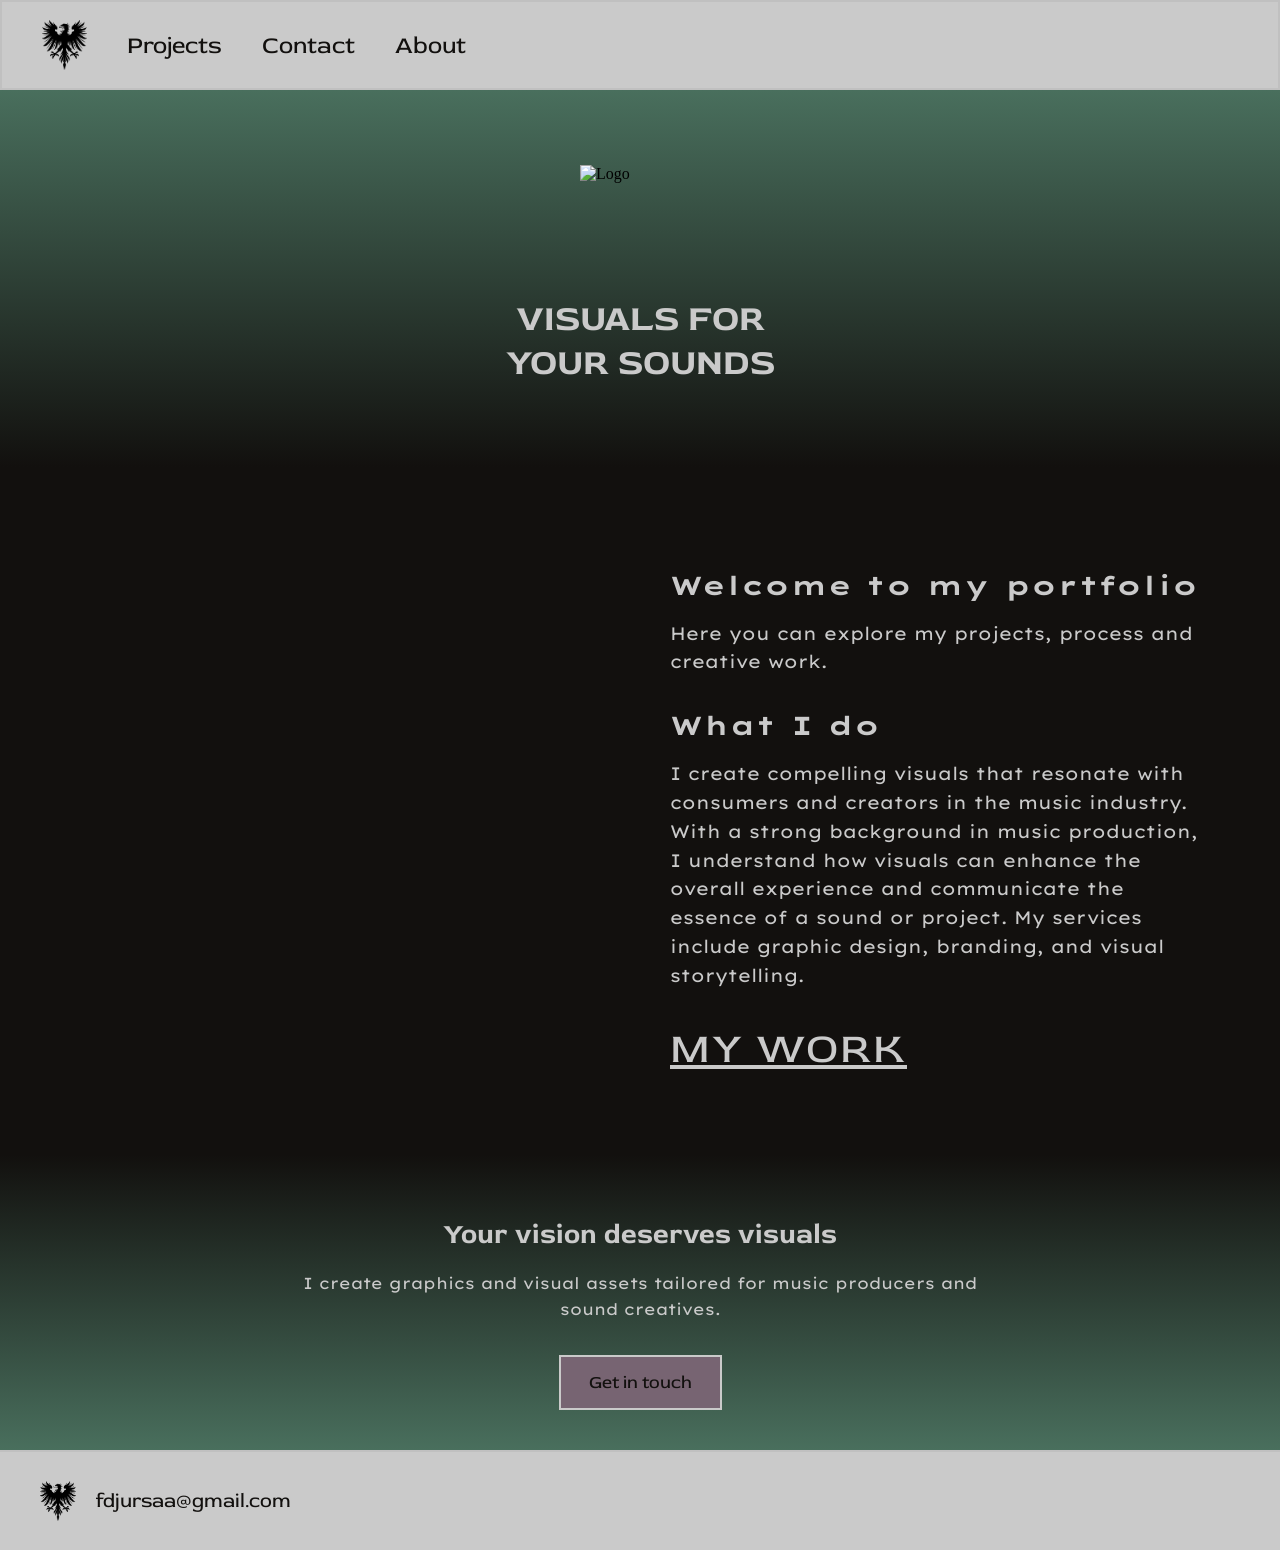
==== index.html @ 4945e061 "hele siden tak" ====
<!DOCTYPE html>
<html lang="en">
<head>
    <style>
@import url('https://fonts.googleapis.com/css2?family=Lexend+Exa:wght@100..900&family=Lexend+Zetta:wght@100..900&display=swap');
@import url('https://fonts.googleapis.com/css2?family=Red+Rose:wght@300..700&display=swap');
@import url('https://fonts.googleapis.com/css2?family=Zen+Dots&display=swap');
    </style>

    <link rel="stylesheet" href="stylesheet/global.css">
    <link rel="stylesheet" href="stylesheet/index.css">

    <meta charset="UTF-8">
    <meta name="viewport" content="width=device-width, initial-scale=1.0">
    <title>Document</title>
</head>

<body>

    <div class="navbar">
        <ul>
            <li>
                <a href="index.html">
                    <img src="files/logo.png" alt="Home Logo" class="navbar__logo">
                </a>
            </li>
            <li><a href="pages/projects.html">Projects</a></li>
            <li><a href="pages/contact.html">Contact</a></li>
            <li><a href="pages/about-me.html">About</a></li>
        </ul>
    </div>

    <section class="hero__banner">
        <div class="hero__text">
            <h1>VISUALS FOR<br>YOUR SOUNDS</h1>
        </div>
        <img src="files/logospin.gif" alt="Logo" class="hero__logo">
    </section>


    <section class="mid-section">
        <div class="mid-section__inner">

            <video class="mid-section__video" autoplay muted loop playsinline>
                <source src="files/homepage-video.mp4" type="video/mp4">
            </video>

            <div class="mid-section__text">
                <h2>Welcome to my portfolio</h2>
                <p>
                    Here you can explore my projects, process and creative work.
                </p>

                <h2>What I do</h2>
                <p>
                    I create compelling visuals that resonate with consumers and creators in the music industry.
                    With a strong background in music production, I understand how visuals can enhance the
                    overall experience and communicate the essence of a sound or project.
                    My services include graphic design, branding, and visual storytelling.
                </p>

               
                <a class="my-work-link" href="pages/projects.html">MY WORK</a>
            </div>

        </div>
    </section>

    <section class="page-banner">
        <div class="page-banner__content">
            <h2>Your vision deserves <span class="font-cycle">visuals</span></h2>
            <p>I create graphics and visual assets tailored for music producers and sound creatives.</p>
            <a href="pages/contact.html" class="page-banner__button">Get in touch</a>
        </div>
    </section>

    <footer class="site-footer">
    <div class="footer__content">
        <img src="../files/logo.png" alt="Logo" class="footer__logo">
        <a href="mailto:fdjursaa@gmail.com" class="footer__email">fdjursaa@gmail.com</a>
    </div>
</footer>

</body>
</html>
---- stylesheet/global.css ----
* {
    box-sizing: border-box;
}

body {
    margin: 0;
    background-color: #12100E;
    
}

/* NAVBAR */
.navbar {
    background-color: #cacaca;
    height: 90px;
    border: 2px solid rgb(192, 192, 192);
    display: flex;
    align-items: center;
}




.navbar__logo {
    height: 50px;
    width: auto;
    display: block;
    margin-left: 40px;
}



.navbar ul {
    display: flex;
    gap: 40px;
    list-style: none;
    margin: 0;
    padding: 0;
    align-items: center;
    height: 100%;
}


.navbar a {
    text-decoration: none;
    color: #12100E;
    font-family: "red rose", sans-serif;
    font-size: 24px;
}

.navbar a {
    text-decoration: none;
    color: #12100E;
    font-family: "red rose", sans-serif;
    font-size: 24px;
}



/* HERO */
.hero__banner {
    height: 377px;
    background: linear-gradient(
        to bottom,
        #496F5D 0%,
        #12100E 100%
    );
    position: relative;
    overflow: hidden;
}

/* LOGO ALWAYS ON TOP, CENTERED */
.hero__logo {
    position: absolute;
    top: 20%;
    left: 50%;
    transform: translateX(-50%);
    width: 120px;
    max-width: none;
    min-width: 0;
    z-index: 2;
}

/* TEXT ALWAYS CENTERED UNDER LOGO */
.hero__text {
    position: absolute;
    top: 55%;
    left: 50%;
    transform: translateX(-50%);
    text-align: center;
    z-index: 2;
}

.hero__text h1 {
    color: #CACACA;
    font-size: 36px;
    font-family: "Red Rose", sans-serif;
    line-height: 1.2;
    margin: 0;
}



/* LAYOUT */
.container {
    max-width: 1200px;
    margin: 0 auto;
    padding: 0 40px;
}


.homepage-section {
    padding-top: 80px;
}

/* PAGE BANNER */
.page-banner {
    background: linear-gradient(
    to bottom,
    #12100E 0%,
    #496F5D 100%
);

    padding: 80px 0; /* ⭐ spacing handled here */
    margin-top: 0;   /* ⭐ remove extra gap above banner */
    
}


.page-banner__content {
    text-align: center;
    max-width: 760px;
    margin: 0 auto;
    padding: 0 40px;
}

.page-banner__content h2 {
    color: #cacaca;
    font-size: 42px;
    font-family: "red rose", sans-serif;
    margin-bottom: 20px;
    line-height: 1.2;
}

.page-banner__content p {
    color: #cacaca;
    font-size: 20px;
    line-height: 1.6;
    margin-bottom: 32px;
    font-family: "lexend exa", sans-serif;
}

.page-banner__button {
    display: inline-block;
    padding: 14px 28px;
    background-color: #776472;
    border: #cacaca 2px solid;
    color: #12100E;
    font-family: "Red Rose", sans-serif;
    font-size: 18px;
    text-decoration: none;
    transition: 0.2s ease;
}

.page-banner__button:hover {

    transform: scale(1.06);
    box-shadow: 0 12px 28px #496F5D;

}

/* CONTACT PAGE BANNER (modifier) */
.page-banner--contact .page-banner__button {
    display: none;
}

.page-banner__extra {
    color: #cacaca;
    font-size: 18px;
    font-family: "lexend exa", sans-serif;
    margin-top: 20px;
}


/* FOOTER */
.site-footer {
    height: 120px;
}

/* FOOTER */
.site-footer {
    background-color: #cacaca;
    border-top: 2px solid rgb(192, 192, 192);
    height: 100px;
    display: flex;
    align-items: center;
}

.footer__content {
    display: flex;
    align-items: center;
    gap: 20px;
    margin-left: 40px; /* matcher navbarens logo-margin */
}

.footer__logo {
    height: 40px;
    width: auto;
}

.footer__email {
    color: #12100E;
    font-family: "red rose", sans-serif;
    font-size: 20px;
    text-decoration: none;
}

/*responsive navbar */
@media (max-width: 700px) {
    .navbar ul {
        gap: 20px;
        padding-left: 20px;
    }

    .navbar a {
        font-size: 18px;
    }
}

/* RESPONSIVE PAGE BANNER */
@media (max-width: 1400px) {
    .page-banner__content h2 {
        font-size: 28px;
    }

    .page-banner__content p {
        font-size: 16px;
    }
}

/* RESPONSIVE LAYOUT */
@media (max-width: 1400px) {
    .projects-section {
        padding: 40px 0;
    }

    .page-banner {
        padding: 40px 0;
    }
}
---- stylesheet/index.css ----
.mid-section {

    padding: 80px 0;
    
}

    

.mid-section__inner {
    max-width: 1200px;
    margin: 0 auto;
    padding: 0 40px;

    display: grid;
    grid-template-columns: 1fr 1fr;
    gap: 60px;
    align-items: center;
}

.mid-section__video {
    width: 100%;
    height: auto;
    border-radius: 6px;
    display: block;
    object-fit: cover;
}


/* TEXT */
.mid-section__text h2 {
    font-family: "lexend zetta", sans-serif;
    font-size: 26px;
    margin-bottom: 16px;
    text-align: left;
    color: #CACACA;
}

.mid-section__text p {
    font-family: "lexend exa", sans-serif;
    font-size: 18px;
    line-height: 1.6;
    margin-bottom: 32px;
    text-align: left;
    max-width: 600px;
    color: #CACACA;
}

/* RESPONSIVE */
@media (max-width: 900px) {
    .mid-section__inner {
        grid-template-columns: 1fr;
        text-align: left;
    }

    .mid-section__image {
        order: -1; /* image on top */
    }

    .mid-section {
        padding: 80px 0;
    }
}



/* MY WORK LINK SECTION */
.work-link {
    padding: 80px 0;
    text-align: center;
    
    
}

.work-link a {
    font-family: "red rose", sans-serif;
    font-size: 42px;
    letter-spacing: 2px;
    text-decoration: underline;
    color: #CACACA;      /* beholdt */
    padding: 14px 32px;
    display: inline-block;
    transition: 0.25s ease;
}



.my-work-link {
    font-family: "Red Rose", sans-serif;
    font-size: 42px;
    letter-spacing: 2px;
    text-decoration: underline;
    color: #CACACA;
    display: inline;   /* ← FIX: kun så bred som teksten */
    text-align: left;
    margin-top: 20px;
    transition: 0.25s ease;
    padding: 0;;
}

.my-work-link:hover {
    transform: scale(1.06);
    text-shadow: 0 12px 28px #496F5D;
}
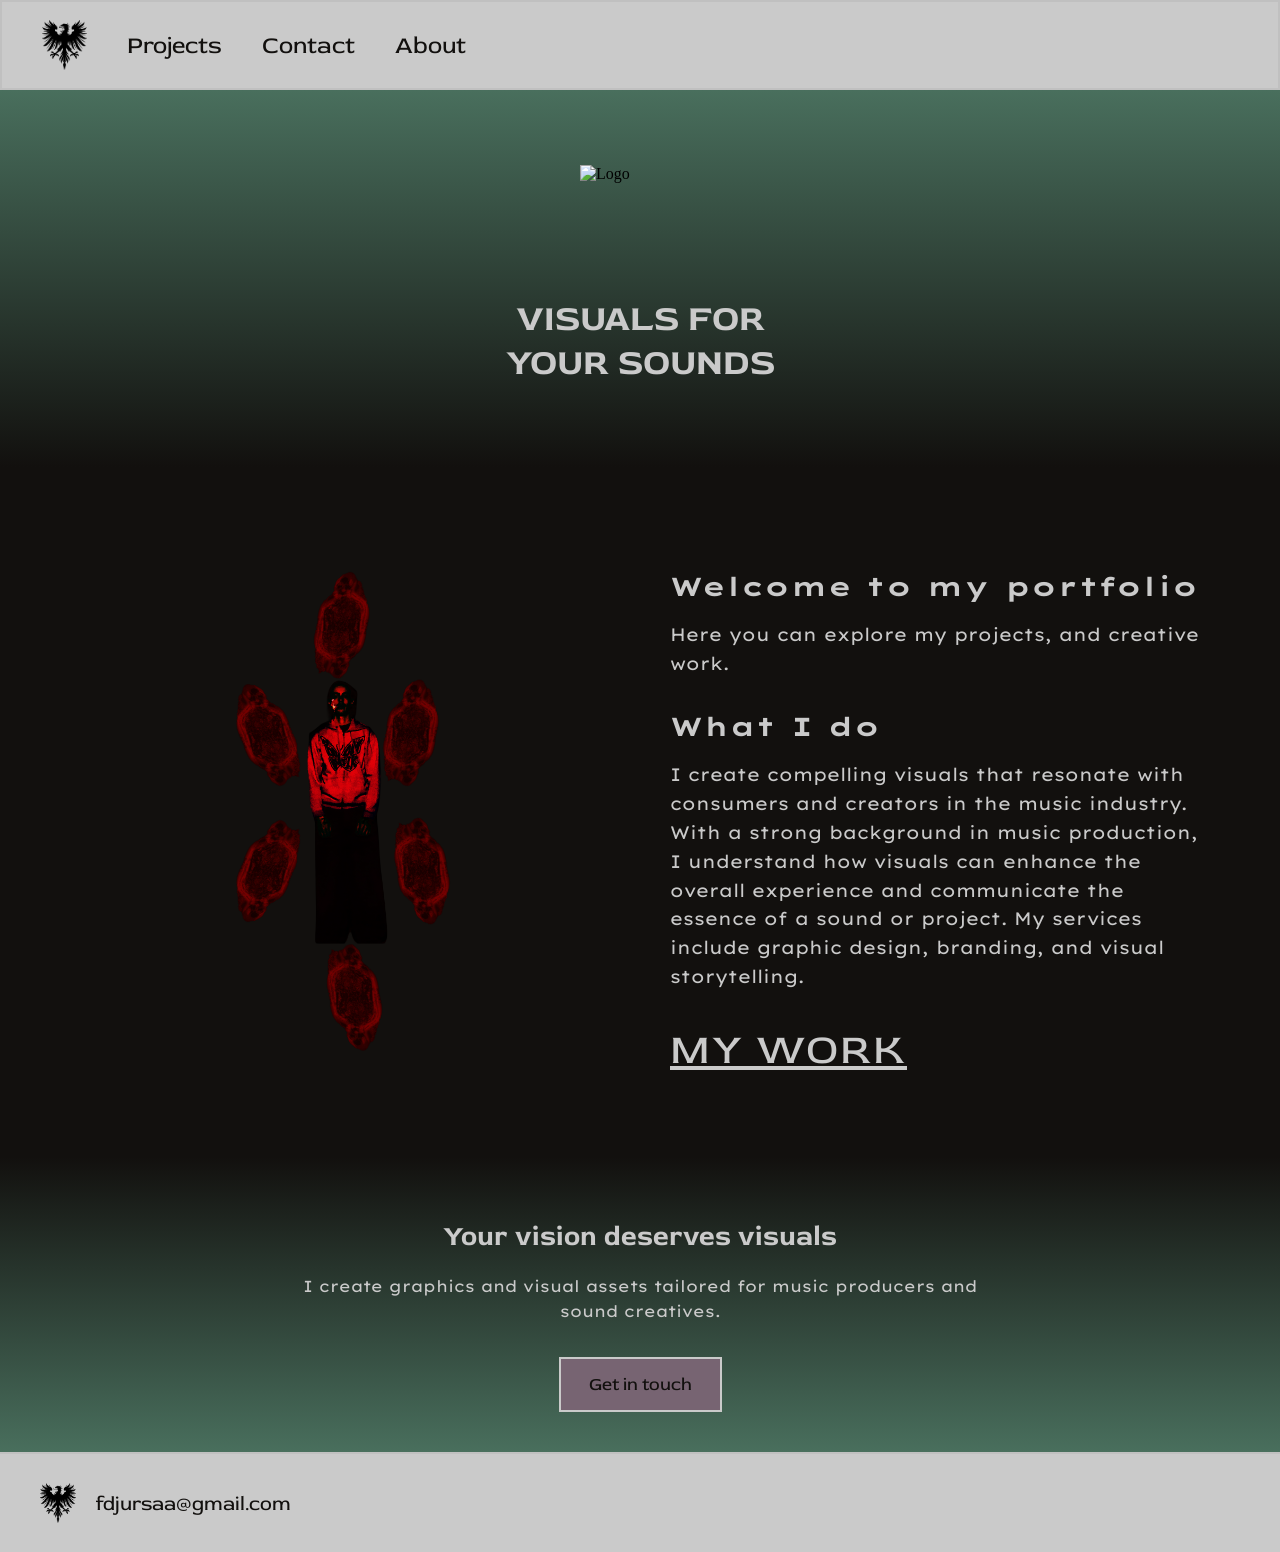
==== commit c5ed0250: "fixed project cards mm fixed project cards + swapped homepage video med et billede" ====
--- a/index.html
+++ b/index.html
@@ -41,14 +41,14 @@
     <section class="mid-section">
         <div class="mid-section__inner">
 
-            <video class="mid-section__video" autoplay muted loop playsinline>
-                <source src="files/homepage-video.mp4" type="video/mp4">
-            </video>
+            <img src="files/homepage-image.png" alt="Homepage image" class="mid-section__video">
+
+
 
             <div class="mid-section__text">
                 <h2>Welcome to my portfolio</h2>
                 <p>
-                    Here you can explore my projects, process and creative work.
+                    Here you can explore my projects, and creative work.
                 </p>
 
                 <h2>What I do</h2>
@@ -76,7 +76,7 @@
 
     <footer class="site-footer">
     <div class="footer__content">
-        <img src="../files/logo.png" alt="Logo" class="footer__logo">
+        <img src="files/logo.png" alt="Logo" class="footer__logo">
         <a href="mailto:fdjursaa@gmail.com" class="footer__email">fdjursaa@gmail.com</a>
     </div>
 </footer>
